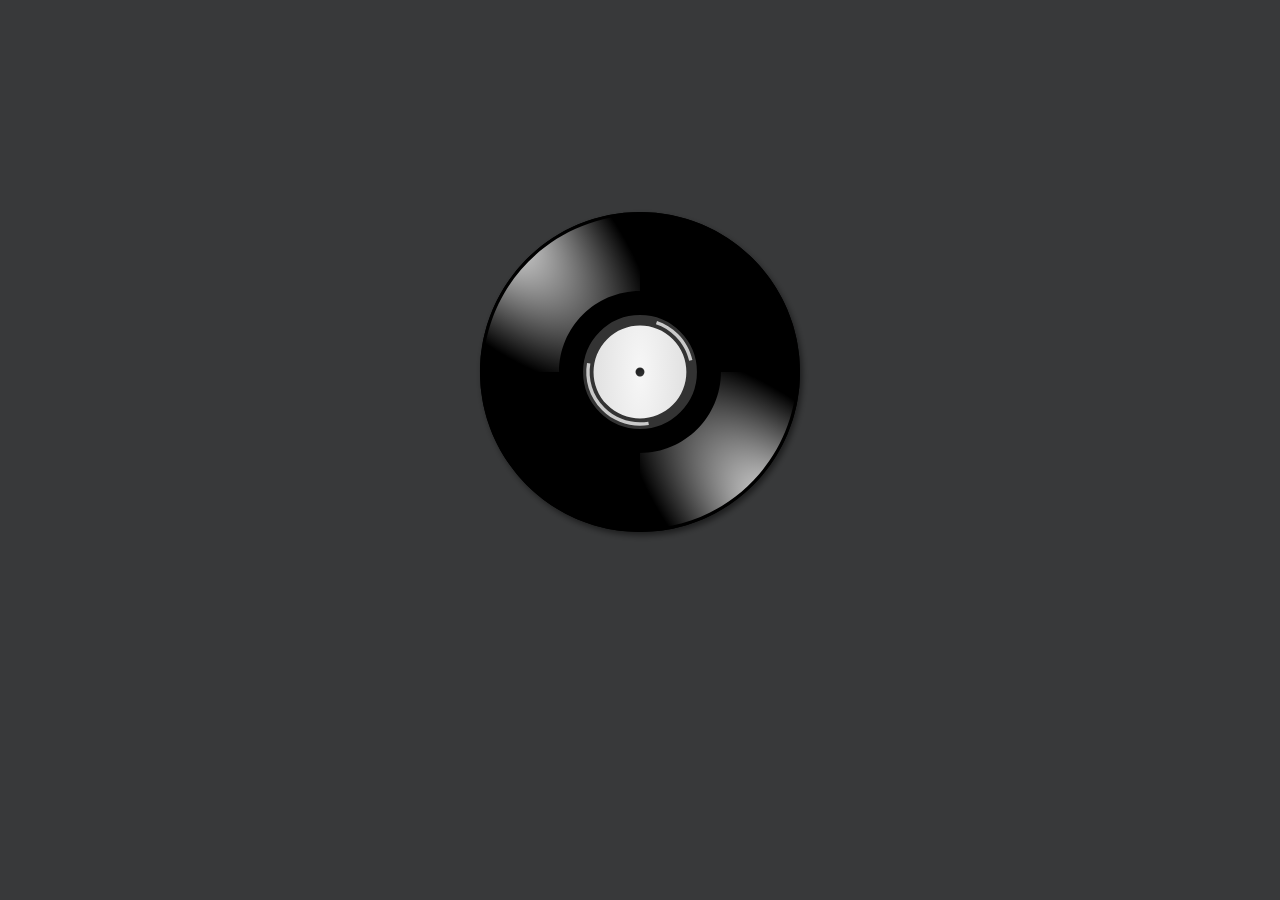
==== index.html @ 0ab29290 "Changed song" ====
<!DOCTYPE html>
<html lang="en">
<head>
    <meta charset="utf-8">
    <meta http-equiv="X-UA-Compatible" content="IE=edge">
    <meta name="viewport" content="width=device-width, initial-scale=1.0">
    <meta name="author" content="VikatakaVi">
    <meta name="theme-color" content="#000000">
    <meta name="apple-mobile-web-app-capable" content="yes">
    <meta name="apple-mobile-web-app-status-bar-style" content="black-translucent">
    <meta name="msapplication-navbutton-color" content="#000000">

    <title>Rahul Raja</title>

    <link href="css/custom.css" rel="stylesheet">
    <link rel="icon" href="/favicon.png"/>
    <script>
        function play() {
            var audio = document.getElementById("fantasy");
            audio.play();
            document.getElementById('body').classList.add('colorize');
            document.getElementById('disc').classList.add('animate');
        }
    </script>
    <audio src="media/birthday.mp3" id="fantasy" loop></audio>
</head>

<body id="body">    
        <div class="container">
            <div class="row" style="padding-top: 5%">
                <img id="disc" id="player" src="media/vinyl.svg" onclick="play()" style="filter: grayscale(100%)">
            </div>
        </div>
</body>
</html>
---- css/custom.css ----
body {
    overflow: hidden;
    width: auto;
    height: 100vh;
    margin: 0;
	background-color:#38393a;
	color:white;
	text-align:center;
}

body.colorize {    
    background-image: linear-gradient(
        -45deg,
        #007aff, 
        #ff3b30,
        #ffcc00,
        #4cd964,
        #007aff
    );
    background-size: 500% 500%;
    animation-name: colorize;
    animation-delay: 0s;
    animation-duration: 14s;
    animation-iteration-count:infinite;
    animation-timing-function:ease;
}

@keyframes colorize{
    0% {background-position: 0% 25%;}
    25% {background-position: 25% 50%;}
    50% {background-position: 50% 75%;}
    75% {background-position: 75% 100%;}
    100% {background-position: 0% 25%;}
}

img {
    height: 27%;
    width: 27%;
    margin-top: 15vh;
}


img.animate {
    animation-name: moveitmoveit;
    animation-delay: 0s;
    animation-duration: 7s;
    animation-iteration-count:infinite;
    animation-timing-function:linear;
}

@keyframes moveitmoveit{
    0% {transform:rotate(0deg) scale(1); 
    filter: none;}
    /* 50% {transform:rotate(180deg) scale(1); 
    filter: none;} */
    100% {transform:rotate(360deg) scale(1); 
    filter: none;}
}

@media(max-width:767px) {
    img{
        height: 85%;
        width: 85%;
        margin-top: 25vh;
    }

    .message {
        padding-top: 0%;
    }

    .message > h1 {
        font-size: 45px;
    }	

    h2{
		font-size: 16px;
	}

    .break {
        width: 95%;
    }
}
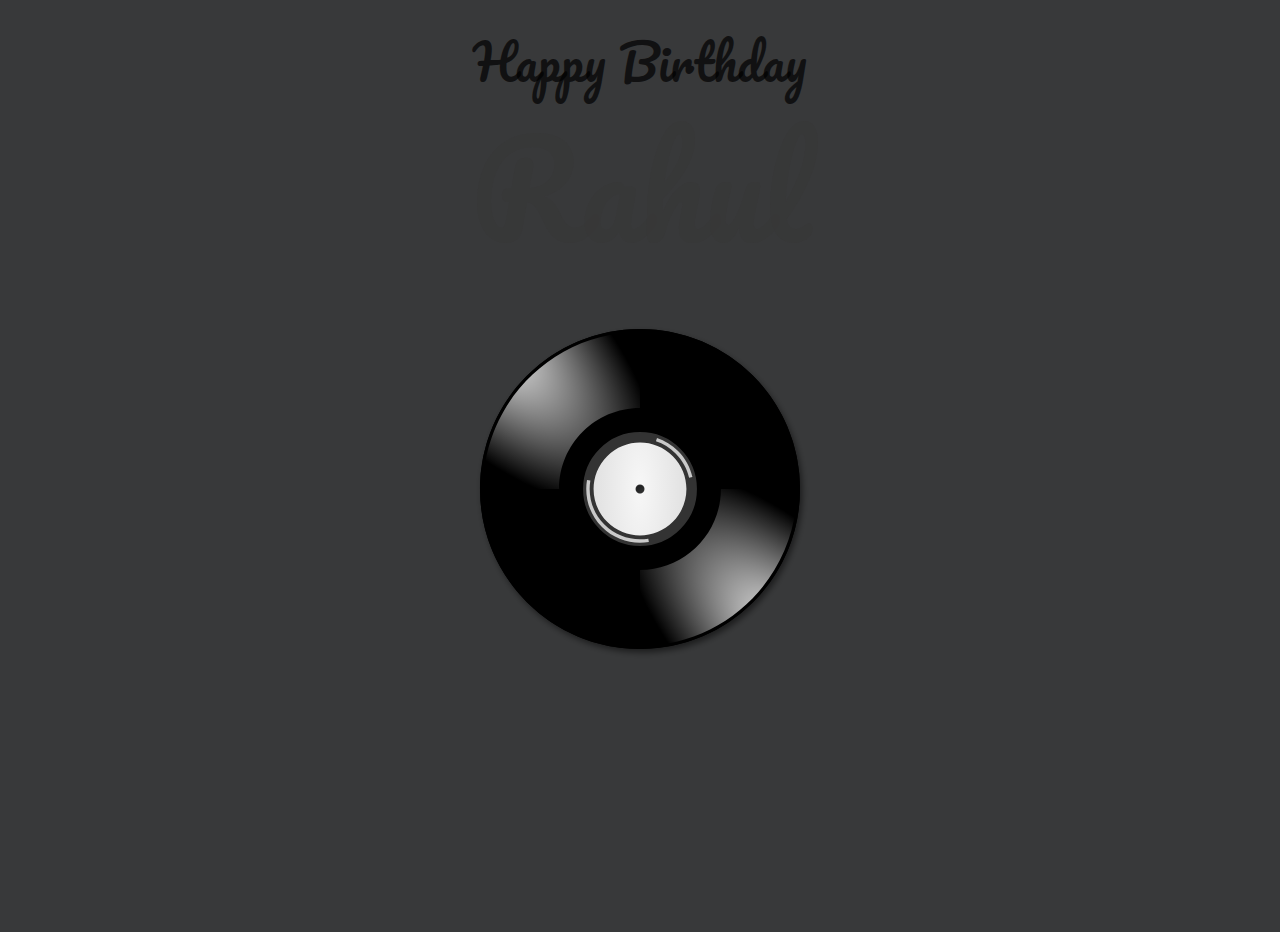
==== commit 5a5a9b74: "Added text wishes" ====
--- a/index.html
+++ b/index.html
@@ -1,5 +1,6 @@
 <!DOCTYPE html>
 <html lang="en">
+
 <head>
     <meta charset="utf-8">
     <meta http-equiv="X-UA-Compatible" content="IE=edge">
@@ -9,11 +10,12 @@
     <meta name="apple-mobile-web-app-capable" content="yes">
     <meta name="apple-mobile-web-app-status-bar-style" content="black-translucent">
     <meta name="msapplication-navbutton-color" content="#000000">
+    <link href="https://fonts.googleapis.com/css2?family=Pacifico&display=swap" rel="stylesheet">
 
     <title>Rahul Raja</title>
 
     <link href="css/custom.css" rel="stylesheet">
-    <link rel="icon" href="/favicon.png"/>
+    <link rel="icon" href="/favicon.png" />
     <script>
         function play() {
             var audio = document.getElementById("fantasy");
@@ -25,11 +27,14 @@
     <audio src="media/birthday.mp3" id="fantasy" loop></audio>
 </head>
 
-<body id="body">    
-        <div class="container">
-            <div class="row" style="padding-top: 5%">
-                <img id="disc" id="player" src="media/vinyl.svg" onclick="play()" style="filter: grayscale(100%)">
-            </div>
+<body id="body">
+    <div class="container">
+        <div class="row">
+            <h1>Happy Birthday</h1>
+            <h2>Rahul</h2>
+            <img id="disc" id="player" src="media/vinyl.svg" onclick="play()" style="filter: grayscale(100%)">
         </div>
+    </div>
 </body>
-</html>
+
+</html>--- a/css/custom.css
+++ b/css/custom.css
@@ -36,7 +36,6 @@
 img {
     height: 27%;
     width: 27%;
-    margin-top: 15vh;
 }
 
 
@@ -46,6 +45,22 @@
     animation-duration: 7s;
     animation-iteration-count:infinite;
     animation-timing-function:linear;
+}
+
+h1, h2 {
+    font-family: 'Pacifico', cursive;
+    font-size: 3em;
+    font-weight: 400;
+    line-height: 1.25em;
+    color: rgba(0,0,0,0.7);
+}
+
+h2 {
+    font-size: 8em;
+    margin: 0px;
+    margin-bottom: 0.5em;
+    line-height: 1em;
+    color: rgba(55,55,55,0.7);
 }
 
 @keyframes moveitmoveit{
@@ -61,19 +76,20 @@
     img{
         height: 85%;
         width: 85%;
-        margin-top: 25vh;
     }
 
     .message {
         padding-top: 0%;
     }
 
-    .message > h1 {
-        font-size: 45px;
+    h1 {
+        font-size: 2em;
     }	
 
-    h2{
-		font-size: 16px;
+    h2{		
+        font-size: 5em;
+        margin: 0px;
+        margin-bottom: .5em;
 	}
 
     .break {
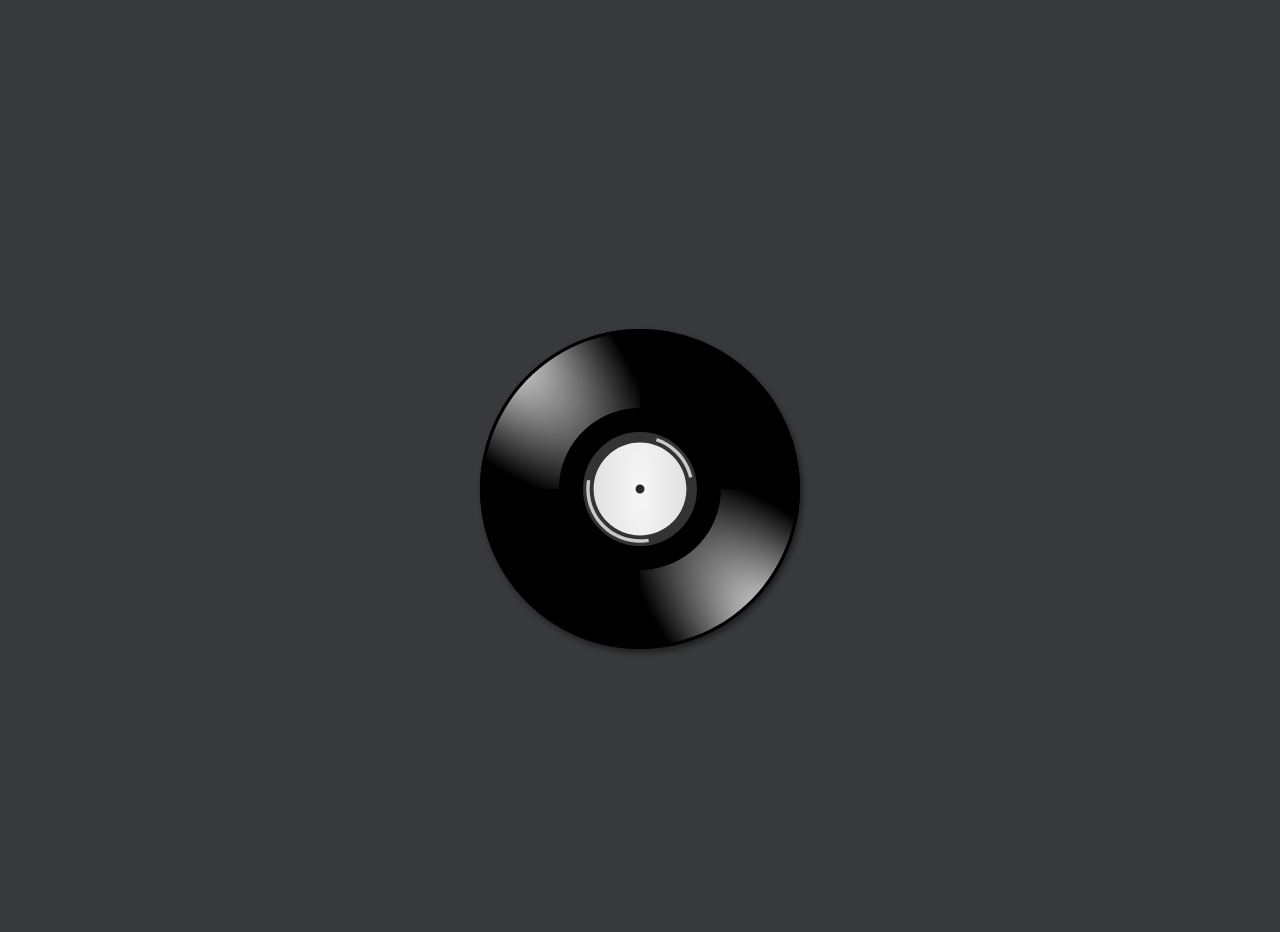
==== commit bc198016: "Display message on click" ====
--- a/index.html
+++ b/index.html
@@ -22,6 +22,8 @@
             audio.play();
             document.getElementById('body').classList.add('colorize');
             document.getElementById('disc').classList.add('animate');
+            document.getElementsByTagName('h1')[0].classList.add('visible');
+            document.getElementsByTagName('h2')[0].classList.add('visible');
         }
     </script>
     <audio src="media/birthday.mp3" id="fantasy" loop></audio>
--- a/css/custom.css
+++ b/css/custom.css
@@ -38,7 +38,6 @@
     width: 27%;
 }
 
-
 img.animate {
     animation-name: moveitmoveit;
     animation-delay: 0s;
@@ -53,6 +52,11 @@
     font-weight: 400;
     line-height: 1.25em;
     color: rgba(0,0,0,0.7);
+    visibility: hidden;
+}
+
+h1.visible, h2.visible {
+    visibility: visible;
 }
 
 h2 {
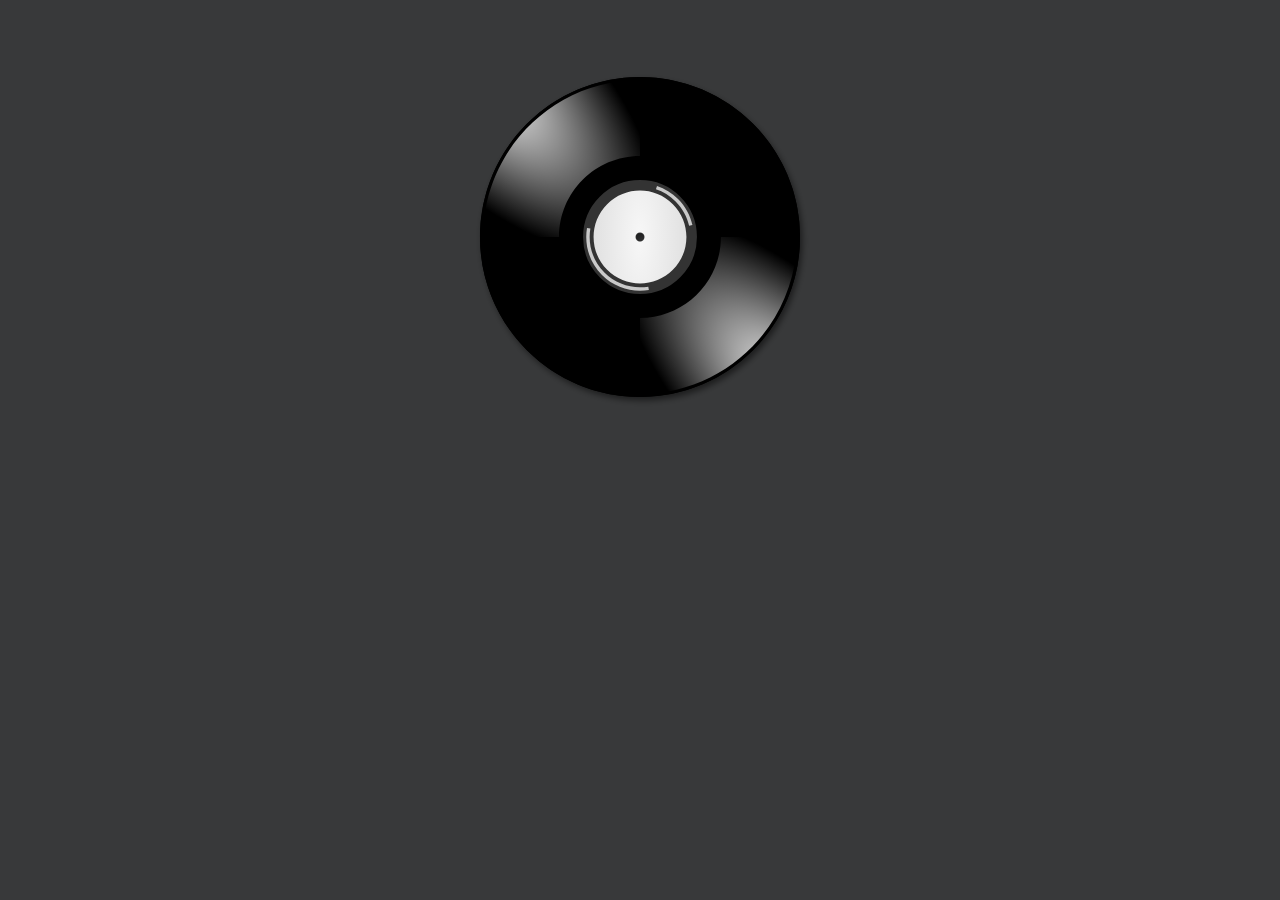
==== commit 83226221: "Changed page title" ====
--- a/index.html
+++ b/index.html
@@ -1,6 +1,5 @@
 <!DOCTYPE html>
 <html lang="en">
-
 <head>
     <meta charset="utf-8">
     <meta http-equiv="X-UA-Compatible" content="IE=edge">
@@ -10,33 +9,27 @@
     <meta name="apple-mobile-web-app-capable" content="yes">
     <meta name="apple-mobile-web-app-status-bar-style" content="black-translucent">
     <meta name="msapplication-navbutton-color" content="#000000">
-    <link href="https://fonts.googleapis.com/css2?family=Pacifico&display=swap" rel="stylesheet">
 
-    <title>Rahul Raja</title>
+    <title>V</title>
 
     <link href="css/custom.css" rel="stylesheet">
-    <link rel="icon" href="/favicon.png" />
+    <link rel="icon" href="/favicon.png"/>
     <script>
         function play() {
             var audio = document.getElementById("fantasy");
             audio.play();
             document.getElementById('body').classList.add('colorize');
             document.getElementById('disc').classList.add('animate');
-            document.getElementsByTagName('h1')[0].classList.add('visible');
-            document.getElementsByTagName('h2')[0].classList.add('visible');
         }
     </script>
-    <audio src="media/birthday.mp3" id="fantasy" loop></audio>
+    <audio src="media/theme.mp3" id="fantasy" loop></audio>
 </head>
 
-<body id="body">
-    <div class="container">
-        <div class="row">
-            <h1>Happy Birthday</h1>
-            <h2>Rahul</h2>
-            <img id="disc" id="player" src="media/vinyl.svg" onclick="play()" style="filter: grayscale(100%)">
+<body id="body">    
+        <div class="container">
+            <div class="row" style="padding-top: 5%">
+                <img id="disc" id="player" src="media/vinyl.svg" onclick="play()" style="filter: grayscale(100%)">
+            </div>
         </div>
-    </div>
 </body>
-
-</html>+</html>
--- a/css/custom.css
+++ b/css/custom.css
@@ -46,6 +46,10 @@
     animation-timing-function:linear;
 }
 
+.row {
+    padding-top: 0.5em;
+}
+
 h1, h2 {
     font-family: 'Pacifico', cursive;
     font-size: 3em;
@@ -55,8 +59,32 @@
     visibility: hidden;
 }
 
-h1.visible, h2.visible {
+h1.visible {
     visibility: visible;
+    animation: leftentryanimation 3s ease-in-out;
+}
+
+h2.visible {
+    visibility: visible;
+    animation: rightentryanimation 4s ease-in-out;
+}
+
+@keyframes leftentryanimation {
+    from {
+        transform: translateX(-3000px);
+    }
+    to {
+        transform: translateX(0px);
+    }
+}
+
+@keyframes rightentryanimation {
+    from {
+        transform: translateX(3000px);
+    }
+    to {
+        transform: translateX(0px);
+    }
 }
 
 h2 {
